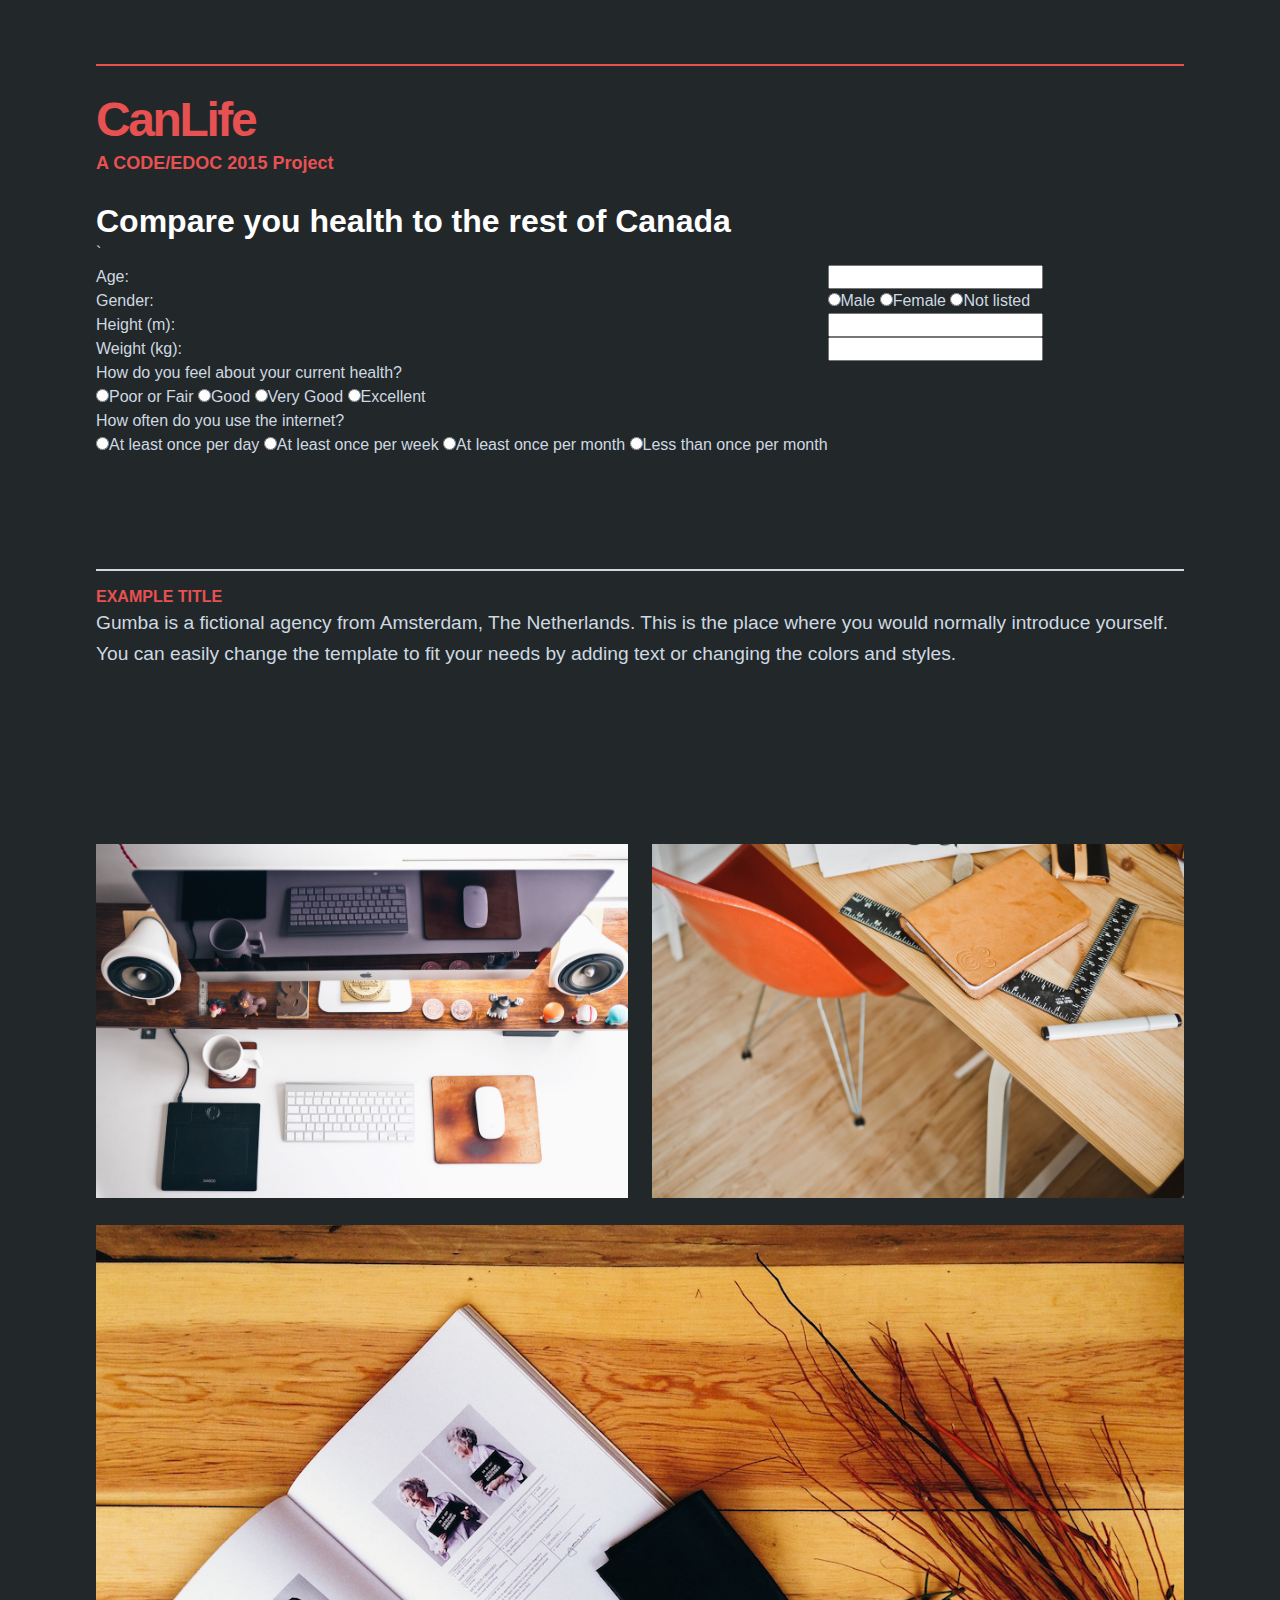
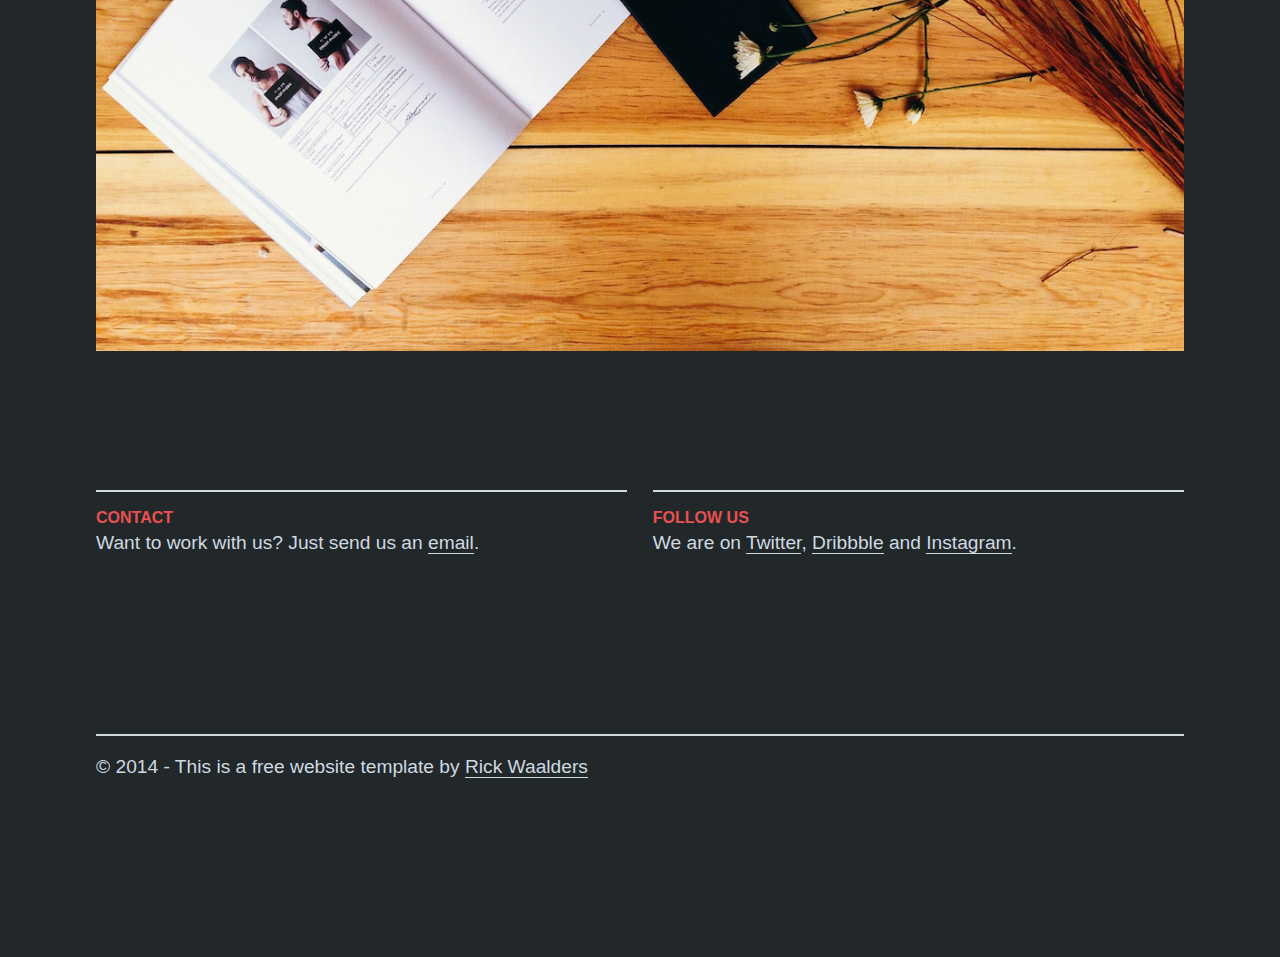
==== index.html @ 228ce1e8 "Initial commit" ====
<!doctype html>
<html>
<head>
	<meta charset="utf-8">
	<meta http-equiv="X-UA-Compatible" content="IE=edge">
	<meta name="viewport" content="width=device-width, initial-scale=1.0">

	<link rel="shortcut icon" href="img/favicon.ico"> 
	<link rel="stylesheet" href="css/vendor/fluidbox.min.css">
	<link rel="stylesheet" href="css/main.css">

	<title>Gumba Template</title>

</head>
<body>


	<header>

		<div id="logo-container">
			<div id="logo"><a href="/">CanLife</a></div>
			<div id="subtitle">A CODE/EDOC 2015 Project</div>
		</div>
<!-- 		<nav>
			<ul>
				<li><a href="#">Link 1</a></li>
				<li><a href="#">Link 2</a></li>
				<li><a href="#">Link 3</a></li> 
				<li><a href="mailto:your@address.com" class="bordered">Contact</a></li>
			</ul>
		</nav> -->

	</header>

	<div id="content">

		<section class="intro">
        	<br />
			<h2>Compare you health to the rest of Canada</h2>
            <table>
            	<form action="results.php" method="post">
                	<tr>
                		<td><label for="age">Age:</label></td>
                        <td><input type="number" name="age" /></td>
                    </tr>
                    <tr>
                    	<td><label for="gender">Gender: </label></td>
                        <td><input type="radio" name="gender" value="Male">Male
                        <input type="radio" name="gender" value="Female">Female
                        <input type="radio" name="gender" value="Other">Not listed</td>
                    </tr>
                    <tr>
                    	<td><label for="height">Height (m): </label></td>
                        <td><input type="number" name="height" /></td>
                    </tr>
                    <tr>
                    	<td><label for="weight">Weight (kg): </label></td>
                        <td><input type="number" name="weight" /></td>
                    </tr>
                    <tr>
                    	<td><label for="self-rate">How do you feel about your current health?</label></td>
                    </tr>
                    <tr>
                    	<td><input type="radio" name="self-rate" value="PoorFair">Poor or Fair
                        <input type="radio" name="self-rate" value="Good">Good
                        <input type="radio" name="self-rate" value="VGood">Very Good
                        <input type="radio" name="self-rate" value="Excellent">Excellent</td>
                    </tr>
                    <tr>
                    	<td><label for"internet-use">How often do you use the internet?</label></td>
                    </tr>
                    <tr>
`						<td><input type="radio" name="internet-use" value="once-per-day">At least once per day
                        <input type="radio" name="internet-use" value="once-per-week">At least once per week
                        <input type="radio" name="internet-use" value="once-per-month">At least once per month
                        <input type="radio" name="internet-use" value="less-per-month">Less than once per month</td>
                    </tr>
                </form>
            </table>
		</section>

		<section class="row">
			<div class="col-full">
				<h2>Example title</h2>
				<p>
					Gumba is a fictional agency from Amsterdam, The Netherlands. This is the place where you would normally introduce yourself. You can easily change the template to fit your needs by adding text or changing the colors and styles.
				</p>
			</div>
		</section>

		<section class="row">
			<div class="photo-grid">
				<a href="img/example-photo-b.jpg" rel="lightbox" class="col-2"><img src="img/example-photo-b.jpg" alt="Example photo"></a>
				<a href="img/example-photo-c.jpg" rel="lightbox" class="col-2"><img src="img/example-photo-c.jpg" alt="Example photo"></a>
				<a href="img/example-photo-a.jpg" rel="lightbox" class="col-1"><img src="img/example-photo-a.jpg" alt="Example photo"></a>
			</div>
		</section>


		<section class="row">
			<div class="col">
				<h2>Contact</h2>
				<p>
					Want to work with us? Just send us an <a href="mailto:#">email</a>.
				</p>
			</div>
			<div class="col">
				<h2>Follow us</h2>
				<p>
					We are on <a href="http://twitter.com/rickwaalders">Twitter</a>, <a href="http://dribbble.com/rickwaalders">Dribbble</a> and <a href="http://instagram.com/rickwaalders">Instagram</a>.
				</p>
			</div>
		</section>


		<section class="row">
			<div class="col-full">
				<p>
					© 2014 - This is a free website template by <a href="http://www.pixelsbyrick.com">Rick Waalders</a>
				</p>
			</div>
		</section>
 
	</div>

	<script src="//ajax.googleapis.com/ajax/libs/jquery/1.11.0/jquery.min.js"></script>
	<script>
	if (!window.jQuery) 
	{
	    document.write('<script src="js/vendor/jquery.1.11.min.js"><\/script>');
	}
	</script>

	<script src="js/vendor/jquery.fluidbox.min.js"></script>
	<script src="js/main.js"></script>

	<script>
	  (function(i,s,o,g,r,a,m){i['GoogleAnalyticsObject']=r;i[r]=i[r]||function(){
	  (i[r].q=i[r].q||[]).push(arguments)},i[r].l=1*new Date();a=s.createElement(o),
	  m=s.getElementsByTagName(o)[0];a.async=1;a.src=g;m.parentNode.insertBefore(a,m)
	  })(window,document,'script','//www.google-analytics.com/analytics.js','ga');

	  ga('create', 'YOUR_GOOGLE_ANALYTICS_ID', 'auto');
	  ga('send', 'pageview');

	</script>

</body>
</html>
---- css/vendor/fluidbox.min.css ----
.fluidbox{outline:0}.hidden{display:none}.fluidbox-overlay{background-color:rgba(255,255,255,.85);cursor:pointer;cursor:-webkit-zoom-out;cursor:-moz-zoom-out;opacity:0;position:fixed;top:0;left:0;bottom:0;right:0;transition:all .25s ease-in-out}.fluidbox-wrap{background-position:center center;background-size:cover;margin:0 auto;position:relative;transition:all .25s ease-in-out}.fluidbox-ghost{background-size:cover;background-position:center center;position:absolute;transition:all .25s ease-in-out}.fluidbox-closed .fluidbox-ghost{-webkit-transition-property:top,left,opacity,-webkit-transform;-moz-transition-property:top,left,opacity,-moz-transform;-o-transition-property:top,left,opacity,-o-transform;transition-property:top,left,opacity,transform;transition-delay:0,0,.25s,0}.fluidbox-closed .fluidbox-wrap img{transition-property:opacity;transition-delay:.25s;transition-duration:0s}
---- css/main.css ----
html, body, div, span, object, iframe,
h1, h2, h3, h4, h5, h6, p, blockquote, pre,
abbr, address, cite, code,
del, dfn, em, img, ins, kbd, q, samp,
small, strong, sub, sup, var,
b, i,
dl, dt, dd, ol, ul, li,
fieldset, form, label, legend,
table, caption, tbody, tfoot, thead, tr, th, td,
article, aside, canvas, details, figcaption, figure,
footer, header, hgroup, menu, nav, section, summary,
time, mark, audio, video {
  margin: 0;
  padding: 0;
  border: 0;
  outline: 0;
  vertical-align: baseline;
  background: transparent;
}

html, body {
  font-size: 100%;
}

article, aside, details, figcaption, figure, footer, header, hgroup, nav, section {
  display: block;
}

audio, canvas, video {
  display: inline-block;
}

audio:not([controls]) {
  display: none;
}

[hidden] {
  display: none;
}

html {
  font-size: 100%;
  -webkit-text-size-adjust: 100%;
  -ms-text-size-adjust: 100%;
}

html, button, input, select, textarea {
  font-family: sans-serif;
}

a:focus {
  outline: thin dotted;
  outline: 5px auto -webkit-focus-ring-color;
  outline-offset: -2px;
}
a:hover, a:active {
  outline: 0;
}

abbr[title] {
  border-bottom: 1px dotted;
}

b, strong {
  font-weight: bold;
}

blockquote {
  margin: 1em 40px;
}

dfn {
  font-style: italic;
}

mark {
  background: #ff0;
  color: #000;
}

pre, code, kbd, samp {
  font-family: monospace, serif;
  _font-family: 'courier new', monospace;
  font-size: 1em;
}

pre {
  white-space: pre;
  white-space: pre-wrap;
  word-wrap: break-word;
}

blockquote, q {
  quotes: none;
}
blockquote:before, blockquote:after, q:before, q:after {
  content: '';
  content: none;
}

small {
  font-size: 75%;
}

sub, sup {
  font-size: 75%;
  line-height: 0;
  position: relative;
  vertical-align: baseline;
}

sup {
  top: -0.5em;
}

sub {
  bottom: -0.25em;
}

nav ul, nav ol {
  list-style: none;
  list-style-image: none;
}

img {
  border: 0;
  height: auto;
  max-width: 100%;
  -ms-interpolation-mode: bicubic;
}

svg:not(:root) {
  overflow: hidden;
}

fieldset {
  border: 1px solid #c0c0c0;
  margin: 0 2px;
  padding: 0.35em 0.625em 0.75em;
}

legend {
  border: 0;
  padding: 0;
  white-space: normal;
}

button, input, select, textarea {
  font-size: 100%;
  margin: 0;
  vertical-align: baseline;
}

button, input {
  line-height: normal;
}

button, input[type="button"], input[type="reset"], input[type="submit"] {
  cursor: pointer;
  -webkit-appearance: button;
}

button[disabled], input[disabled] {
  cursor: default;
}

input[type="checkbox"], input[type="radio"] {
  box-sizing: border-box;
  padding: 0;
}

input[type="search"] {
  -webkit-appearance: textfield;
  -moz-box-sizing: content-box;
  -webkit-box-sizing: content-box;
  box-sizing: content-box;
}

input[type="search"]::-webkit-search-decoration, input[type="search"]::-webkit-search-cancel-button {
  -webkit-appearance: none;
}

button::-moz-focus-inner, input::-moz-focus-inner {
  border: 0;
  padding: 0;
}

textarea {
  overflow: auto;
  vertical-align: top;
}

table {
  border-collapse: collapse;
  border-spacing: 0;
}

/* Neat 1.7.0
 * http://neat.bourbon.io
 * Copyright 2012-2014 thoughtbot, inc.
 * MIT License */
html {
  -webkit-box-sizing: border-box;
  -moz-box-sizing: border-box;
  box-sizing: border-box;
}

*, *:before, *:after {
  -webkit-box-sizing: inherit;
  -moz-box-sizing: inherit;
  box-sizing: inherit;
}

body {
  -webkit-font-feature-settings: "kern", "liga", "frac", "pnum";
  -moz-font-feature-settings: "kern", "liga", "frac", "pnum";
  -ms-font-feature-settings: "kern", "liga", "frac", "pnum";
  font-feature-settings: "kern", "liga", "frac", "pnum";
  -webkit-font-smoothing: antialiased;
  text-rendering: optimizeLegibility;
  background-color: #22272a;
  color: #ced9e0;
  font-family: "font-family: " Helvetica Neue ",Helvetica,Arial,sans-serif";
  font-size: 1em;
  line-height: 1.5;
}

h1,
h2,
h3,
h4,
h5,
h6 {
  font-family: "font-family: " Helvetica Neue ",Helvetica,Arial,sans-serif";
  line-height: 1.25;
  margin: 0;
  color: #fff;
}

h1 {
  font-size: 2.25em;
}

h2 {
  font-size: 2em;
}

h3 {
  font-size: 1.75em;
}

h4 {
  font-size: 1.5em;
}

h5 {
  font-size: 1.25em;
}

h6 {
  font-size: 1em;
}

p {
  margin: 0 0 0.75em;
  font-family: "font-family: " Helvetica Neue ",Helvetica,Arial,sans-serif";
}

a {
  -webkit-transition: color 0.1s linear;
  -moz-transition: color 0.1s linear;
  transition: color 0.1s linear;
  color: #ced9e0;
  text-decoration: none;
}
a:hover {
  color: #9fb5c2;
  border-color: #9fb5c2;
}
a:active, a:focus {
  color: #9fb5c2;
  border-color: #9fb5c2;
  outline: none;
}

header {
  color: #fff;
}

hr {
  border-bottom: 1px solid #ddd;
  border-left: none;
  border-right: none;
  border-top: none;
  margin: 1.5em 0;
}

img,
picture {
  margin: 0;
  max-width: 100%;
}

blockquote {
  border-left: 2px solid #ddd;
  color: #fdfdfe;
  margin: 1.5em 0;
  padding-left: 0.75em;
}

cite {
  color: white;
  font-style: italic;
}
cite:before {
  content: "\2014 \00A0";
}

body {
  padding-left: 1em;
  padding-right: 1em;
}

a {
  border-bottom: 1px solid #ced9e0;
}

a:hover {
  color: #e85151;
}

header {
  max-width: 68em;
  margin-left: auto;
  margin-right: auto;
  margin-top: 4em;
  border-top: 2px solid #e85151;
  opacity: 0;
  -webkit-transform: translateY(50px);
  -moz-transform: translateY(50px);
  -ms-transform: translateY(50px);
  -o-transform: translateY(50px);
  transform: translateY(50px);
  -webkit-transition: all 1200ms ease;
  -moz-transition: all 1200ms ease;
  transition: all 1200ms ease;
  -webkit-transition-delay: 50ms;
  -moz-transition-delay: 50ms;
  transition-delay: 50ms;
}
header:after {
  content: "";
  display: table;
  clear: both;
}
@media screen and (max-width: 540px) {
  header {
    margin-top: 2em;
  }
}
header #logo-container {
  float: left;
  display: block;
  margin-right: 2.35765%;
  width: 48.82117%;
}
header #logo-container:last-child {
  margin-right: 0;
}
@media screen and (max-width: 540px) {
  header #logo-container {
    float: left;
    display: block;
    margin-right: 7.42297%;
    width: 100%;
  }
  header #logo-container:last-child {
    margin-right: 0;
  }
}
header #logo-container #logo {
  padding-top: 0.5em;
  font-weight: bold;
  font-size: 48px;
  line-height: 60px;
  letter-spacing: -0.05em;
  float: none;
}
header #logo-container #subtitle {
  color: #e85151;
  font-weight: bold;
  font-size: 18px;
}
header a {
  color: #e85151;
  text-decoration: none;
  border: none;
}
header a:hover {
  color: #d11c1c;
  border-color: #d11c1c;
}
header a:active, header a:focus {
  color: #d11c1c;
  border-color: #d11c1c;
}
header nav {
  text-align: right;
  float: left;
  display: block;
  margin-right: 2.35765%;
  width: 74.41059%;
}
header nav:last-child {
  margin-right: 0;
}
@media screen and (max-width: 540px) {
  header nav {
    text-align: left;
    margin-top: 1em;
    float: left;
    display: block;
    margin-right: 7.42297%;
    width: 100%;
  }
  header nav:last-child {
    margin-right: 0;
  }
}
header nav ul {
  padding-top: 0.5em;
  line-height: 60px;
}
header nav ul li {
  display: inline-block;
  margin-left: 1em;
}
@media screen and (max-width: 540px) {
  header nav ul li {
    margin-left: 0;
    margin-right: 1em;
  }
}
header nav ul li a {
  font-weight: bold;
}
header nav ul li a.bordered {
  border-radius: 0.2em;
  padding: 0.4em;
  padding-left: 0.8em;
  padding-right: 0.8em;
  border: 2px solid #e85151;
}

#content {
  max-width: 68em;
  margin-left: auto;
  margin-right: auto;
  padding-bottom: 2em;
  opacity: 0;
  -webkit-transform: translateY(50px);
  -moz-transform: translateY(50px);
  -ms-transform: translateY(50px);
  -o-transform: translateY(50px);
  transform: translateY(50px);
  -webkit-transition: all 1200ms ease;
  -moz-transition: all 1200ms ease;
  transition: all 1200ms ease;
  -webkit-transition-delay: 350ms;
  -moz-transition-delay: 350ms;
  transition-delay: 350ms;
}
#content:after {
  content: "";
  display: table;
  clear: both;
}
#content section.intro {
  max-width: 68em;
  margin-left: auto;
  margin-right: auto;
  margin-bottom: 5em;
}
#content section.intro:after {
  content: "";
  display: table;
  clear: both;
}
@media screen and (max-width: 540px) {
  #content section.intro {
    margin-bottom: 1em;
  }
}
#content section.intro h1 {
  font-size: 8em;
  border-top: 2px solid #fff;
  letter-spacing: -0.05em;
  margin-top: 1.2em;
  margin-bottom: 1em;
}
@media screen and (max-width: 540px) {
  #content section.intro h1 {
    font-size: 4em;
    line-height: 1.2em;
    padding-top: 0.4em;
  }
}
#content section.intro h1 span.nl {
  display: none;
}
@media screen and (max-width: 540px) {
  #content section.intro h1 span.nl {
    display: block;
  }
}
#content section.intro p {
  font-size: 2.0em;
  line-height: 1.5em;
  letter-spacing: 0.02em;
}
#content section.row {
  max-width: 68em;
  margin-left: auto;
  margin-right: auto;
  padding-top: 2em;
  padding-bottom: 5em;
}
#content section.row:after {
  content: "";
  display: table;
  clear: both;
}
#content section.row h2 {
  text-transform: uppercase;
  font-size: 1.0em;
  font-weight: bold;
  color: #e85151;
  margin-bottom: 0.05em;
}
#content section.row p {
  font-size: 1.2em;
  line-height: 1.6em;
}
#content section.row .col, #content section.row .col-full {
  float: left;
  display: block;
  margin-right: 2.35765%;
  width: 48.82117%;
  border-top: 2px solid #ced9e0;
  padding-top: 1em;
  padding-bottom: 3em;
}
#content section.row .col:last-child, #content section.row .col-full:last-child {
  margin-right: 0;
}
@media screen and (max-width: 540px) {
  #content section.row .col, #content section.row .col-full {
    float: left;
    display: block;
    margin-right: 7.42297%;
    width: 100%;
  }
  #content section.row .col:last-child, #content section.row .col-full:last-child {
    margin-right: 0;
  }
}
#content section.row .col-full {
  float: left;
  display: block;
  margin-right: 2.35765%;
  width: 100%;
}
#content section.row .col-full:last-child {
  margin-right: 0;
}
@media screen and (max-width: 540px) {
  #content section.row .col-full {
    float: left;
    display: block;
    margin-right: 7.42297%;
    width: 100%;
  }
  #content section.row .col-full:last-child {
    margin-right: 0;
  }
}
#content .photo-grid {
  display: -webkit-box;
  display: -moz-box;
  display: box;
  display: -webkit-flex;
  display: -moz-flex;
  display: -ms-flexbox;
  display: flex;
  -webkit-flex-flow: row wrap;
  -moz-flex-flow: row wrap;
  flex-flow: row wrap;
  -webkit-box-pack: justify;
  -moz-box-pack: justify;
  box-pack: justify;
  -webkit-justify-content: space-between;
  -moz-justify-content: space-between;
  -ms-justify-content: space-between;
  -o-justify-content: space-between;
  justify-content: space-between;
  -ms-flex-pack: justify;
}
#content .photo-grid a {
  margin-bottom: 20px;
  border: none;
  text-decoration: none;
}
#content .photo-grid a.col-1 {
  width: 100%;
}
#content .photo-grid a.col-2 {
  width: 49%;
  width: calc(50% - 12px);
}
#content .photo-grid a.col-3 {
  width: 32%;
  width: calc(33.33333% - 16px);
}
@media screen and (max-width: 540px) {
  #content .photo-grid a {
    margin-bottom: 10px;
  }
  #content .photo-grid a.col-2 {
    width: 49%;
    width: calc(50% - 7px);
  }
}

.loaded header {
  -webkit-transform: none;
  -moz-transform: none;
  -ms-transform: none;
  -o-transform: none;
  transform: none;
  opacity: 1;
}
.loaded #content {
  -webkit-transform: none;
  -moz-transform: none;
  -ms-transform: none;
  -o-transform: none;
  transform: none;
  opacity: 1;
}

/*# sourceMappingURL=main.css.map */
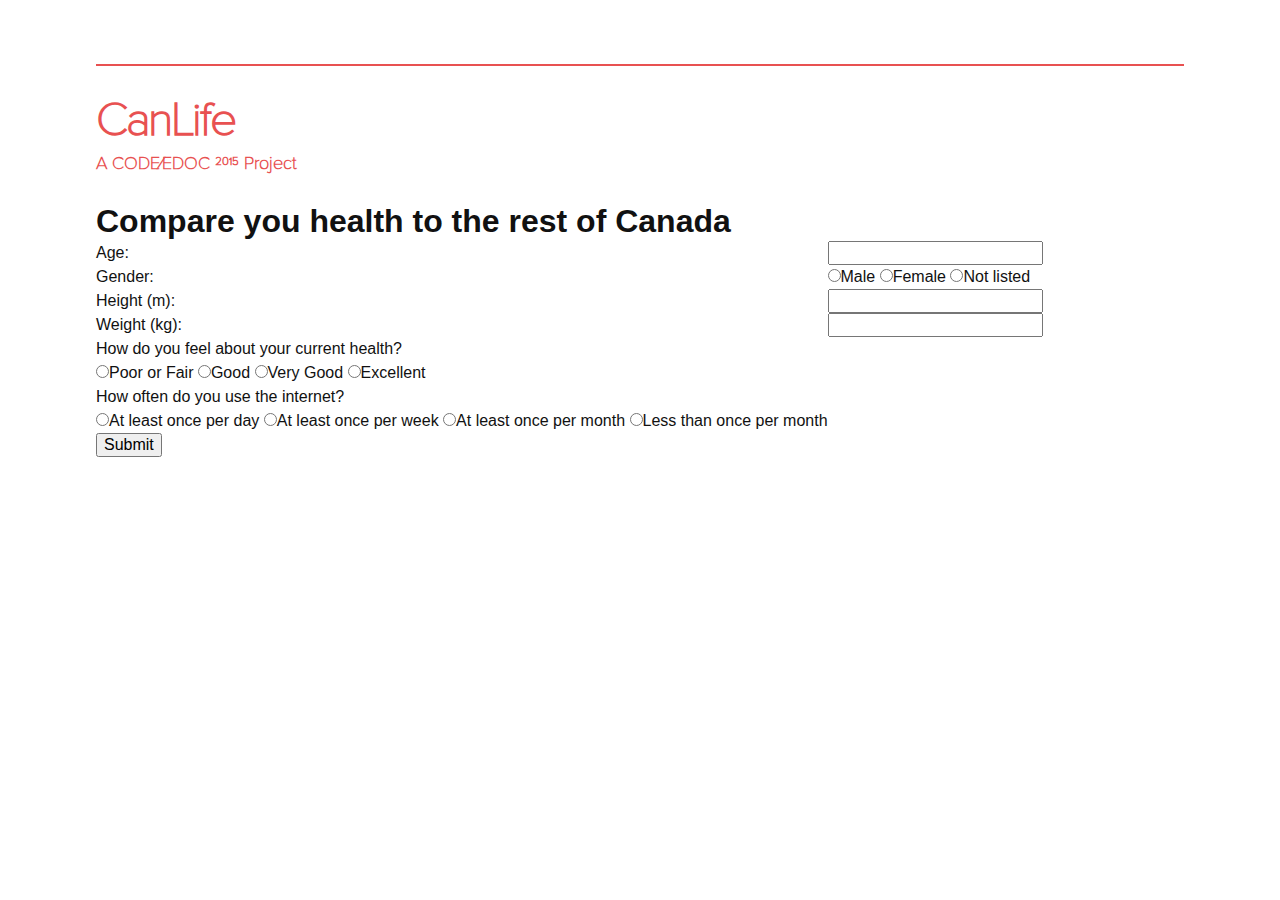
==== commit 3459ae7c: "Fonts and style changes" ====
--- a/index.html
+++ b/index.html
@@ -18,7 +18,7 @@
 	<header>
 
 		<div id="logo-container">
-			<div id="logo"><a href="/">CanLife</a></div>
+			<div id="logo" style="font-family:Proxima_Thin"><a href="/">CanLife</a></div>
 			<div id="subtitle">A CODE/EDOC 2015 Project</div>
 		</div>
 <!-- 		<nav>
@@ -37,7 +37,7 @@
 		<section class="intro">
         	<br />
 			<h2>Compare you health to the rest of Canada</h2>
-            <table>
+            <table cellpadding="1">
             	<form action="results.php" method="post">
                 	<tr>
                 		<td><label for="age">Age:</label></td>
@@ -70,16 +70,19 @@
                     	<td><label for"internet-use">How often do you use the internet?</label></td>
                     </tr>
                     <tr>
-`						<td><input type="radio" name="internet-use" value="once-per-day">At least once per day
+						<td><input type="radio" name="internet-use" value="once-per-day">At least once per day
                         <input type="radio" name="internet-use" value="once-per-week">At least once per week
                         <input type="radio" name="internet-use" value="once-per-month">At least once per month
                         <input type="radio" name="internet-use" value="less-per-month">Less than once per month</td>
+                    </tr>
+                    <tr>
+                        <td><input type="submit" /></td>
                     </tr>
                 </form>
             </table>
 		</section>
 
-		<section class="row">
+		<!--<section class="row">
 			<div class="col-full">
 				<h2>Example title</h2>
 				<p>
@@ -119,7 +122,7 @@
 					© 2014 - This is a free website template by <a href="http://www.pixelsbyrick.com">Rick Waalders</a>
 				</p>
 			</div>
-		</section>
+		</section>-->
  
 	</div>
 
--- a/css/main.css
+++ b/css/main.css
@@ -18,6 +18,62 @@
   background: transparent;
 }
 
+@font-face {
+	font-family: 'Brandon_Bold';
+	src: url('fonts/Brandon_bld.eot');
+	src: local('☺'), url('fonts/Brandon_bld.woff') format('woff'), url('fonts/Brandon_bld.ttf') format('truetype'), url('fonts/Brandon_bld.svg') format('svg');
+	font-weight: normal;
+	font-style: normal;
+}
+
+@font-face {
+	font-family: 'Brandon_Blk';
+	src: url('../fonts/Brandon_blk.eot');
+	src: local('☺'), url('../fonts/Brandon_blk.woff') format('woff'), url('../fonts/Brandon_blk.ttf') format('truetype'), url('../fonts/Brandon_blk.svg') format('svg');
+	font-weight: normal;
+	font-style: normal;
+}
+
+@font-face {
+	font-family: 'Proxima';
+	src: url('../fonts/Mark Simonson - Proxima Nova Regular.eot');
+	src: local('☺'), url('../fonts/Mark Simonson - Proxima Nova Regular.woff') format('woff'), url('../fonts/Mark Simonson - Proxima Nova Regular.ttf') format('truetype'), url('../fonts/Mark Simonson - Proxima Nova Regular.svg') format('svg');
+	font-weight: normal;
+	font-style: normal;
+}
+
+@font-face {
+	font-family: 'Proxima_bold';
+	src: url('../fonts/Mark Simonson - Proxima Nova Bold.eot');
+	src: local('☺'), url('../fonts/Mark Simonson - Proxima Nova Bold.woff') format('woff'), url('../fonts/Mark Simonson - Proxima Nova Bold.ttf') format('truetype'), url('../fonts/Mark Simonson - Proxima Nova Bold.svg') format('svg');
+	font-weight: normal;
+	font-style: normal;
+}
+
+@font-face {
+	font-family: 'Proxima_Xbold';
+	src: url('../fonts/Mark Simonson - Proxima Nova Extrabold.eot');
+	src: local('☺'), url('../fonts/Mark Simonson - Proxima Nova Extrabold.woff') format('woff'), url('../fonts/Mark Simonson - Proxima Nova Extrabold.ttf') format('truetype'), url('../fonts/Mark Simonson - Proxima Nova Extrabold.svg') format('svg');
+	font-weight: normal;
+	font-style: normal;
+}
+
+@font-face {
+	font-family: 'Proxima_Thin';
+	src: url('../fonts/Mark Simonson - Proxima Nova Thin.eot');
+	src: local('☺'), url('../fonts/Mark Simonson - Proxima Nova Thin.woff') format('woff'), url('../fonts/Mark Simonson - Proxima Nova Thin.ttf') format('truetype'), url('../fonts/Mark Simonson - Proxima Nova Thin.svg') format('svg');
+	font-weight: normal;
+	font-style: normal;
+}
+
+@font-face {
+	font-family: 'Brandon';
+	src: url('fonts/Brandon_reg.eot');
+	src: local('☺'), url('../fonts/Brandon_reg.woff') format('woff'), url('../fonts/Brandon_reg.ttf') format('truetype'), url('../fonts/Brandon_reg.svg') format('svg');
+	font-weight: normal;
+	font-style: normal;
+}
+
 html, body {
   font-size: 100%;
 }
@@ -218,8 +274,8 @@
   font-feature-settings: "kern", "liga", "frac", "pnum";
   -webkit-font-smoothing: antialiased;
   text-rendering: optimizeLegibility;
-  background-color: #22272a;
-  color: #ced9e0;
+  background-color: #fff;
+  color: #111;
   font-family: "font-family: " Helvetica Neue ",Helvetica,Arial,sans-serif";
   font-size: 1em;
   line-height: 1.5;
@@ -234,7 +290,7 @@
   font-family: "font-family: " Helvetica Neue ",Helvetica,Arial,sans-serif";
   line-height: 1.25;
   margin: 0;
-  color: #fff;
+  color: #111;
 }
 
 h1 {
@@ -263,7 +319,7 @@
 
 p {
   margin: 0 0 0.75em;
-  font-family: "font-family: " Helvetica Neue ",Helvetica,Arial,sans-serif";
+  font-family: Proxima;
 }
 
 a {
@@ -363,6 +419,7 @@
   display: block;
   margin-right: 2.35765%;
   width: 48.82117%;
+  font-family:Proxima_Thin;
 }
 header #logo-container:last-child {
   margin-right: 0;
@@ -385,6 +442,7 @@
   line-height: 60px;
   letter-spacing: -0.05em;
   float: none;
+  font-family:Proxima_Thin;
 }
 header #logo-container #subtitle {
   color: #e85151;
@@ -395,6 +453,7 @@
   color: #e85151;
   text-decoration: none;
   border: none;
+  font-family:Proxima_Thin;
 }
 header a:hover {
   color: #d11c1c;
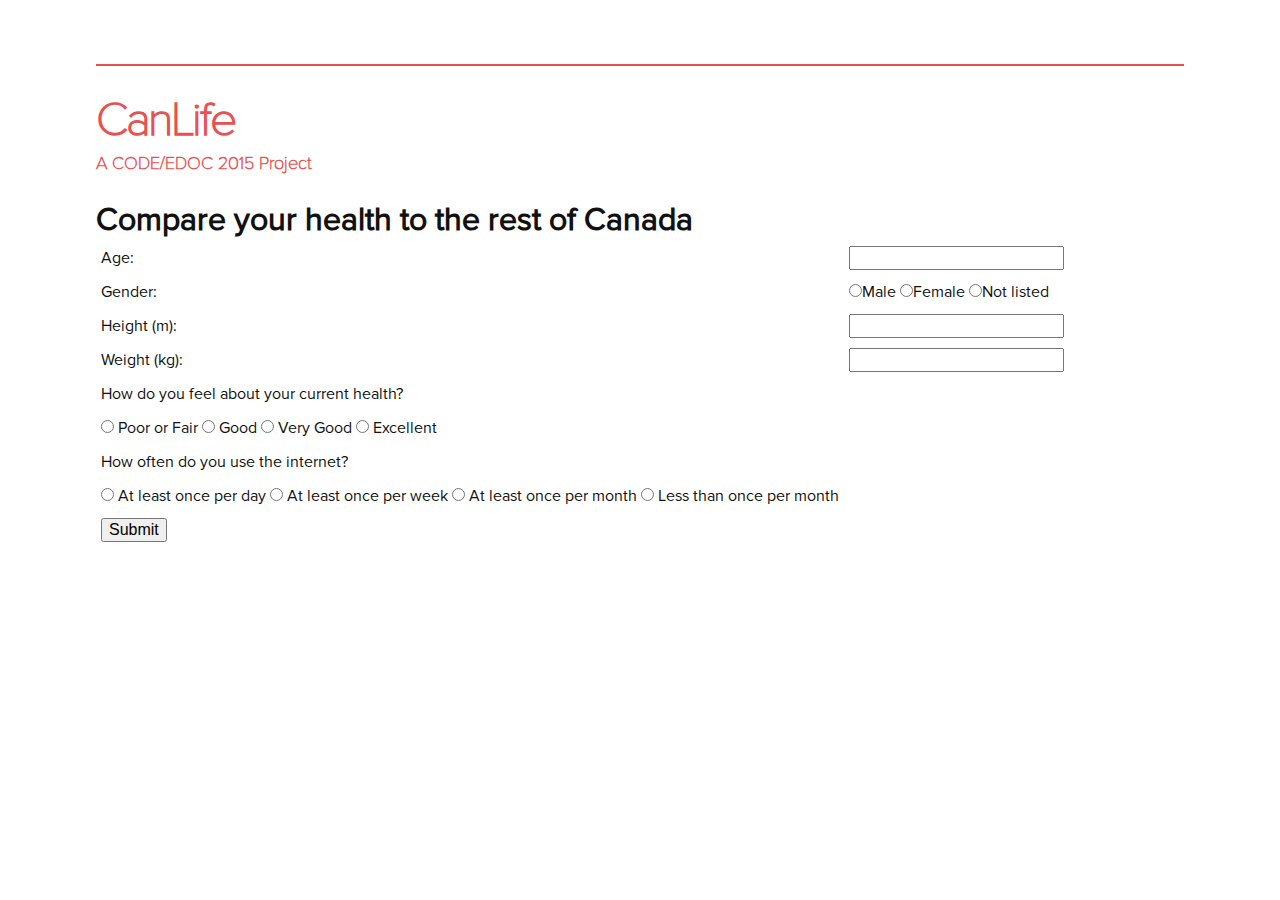
==== commit 23137454: "Basic Submission Processing" ====
--- a/index.html
+++ b/index.html
@@ -9,7 +9,7 @@
 	<link rel="stylesheet" href="css/vendor/fluidbox.min.css">
 	<link rel="stylesheet" href="css/main.css">
 
-	<title>Gumba Template</title>
+	<title>CanLife</title>
 
 </head>
 <body>
@@ -36,8 +36,8 @@
 
 		<section class="intro">
         	<br />
-			<h2>Compare you health to the rest of Canada</h2>
-            <table cellpadding="1">
+			<h2 style="font-family:Proxima">Compare your health to the rest of Canada</h2>
+            <table id="form">
             	<form action="results.php" method="post">
                 	<tr>
                 		<td><label for="age">Age:</label></td>
@@ -45,35 +45,37 @@
                     </tr>
                     <tr>
                     	<td><label for="gender">Gender: </label></td>
-                        <td><input type="radio" name="gender" value="Male">Male
+                        <td style="width:300px"><input type="radio" name="gender" value="Male">Male
                         <input type="radio" name="gender" value="Female">Female
                         <input type="radio" name="gender" value="Other">Not listed</td>
                     </tr>
                     <tr>
                     	<td><label for="height">Height (m): </label></td>
-                        <td><input type="number" name="height" /></td>
+                        <td style="width:300px"><input type="number" name="height" /></td>
                     </tr>
                     <tr>
                     	<td><label for="weight">Weight (kg): </label></td>
-                        <td><input type="number" name="weight" /></td>
+                        <td style="width:300px"><input type="number" name="weight" /></td>
                     </tr>
                     <tr>
                     	<td><label for="self-rate">How do you feel about your current health?</label></td>
                     </tr>
                     <tr>
-                    	<td><input type="radio" name="self-rate" value="PoorFair">Poor or Fair
-                        <input type="radio" name="self-rate" value="Good">Good
-                        <input type="radio" name="self-rate" value="VGood">Very Good
-                        <input type="radio" name="self-rate" value="Excellent">Excellent</td>
+                    	<td><label><input type="radio" name="self-rate" value="PoorFair">&nbsp;Poor or Fair</label>
+                        <label><input type="radio" name="self-rate" value="Good">&nbsp;Good</label>
+                        <label><input type="radio" name="self-rate" value="VGood">&nbsp;Very Good</label>
+                        <label><input type="radio" name="self-rate" value="Excellent">&nbsp;Excellent</label></td>
+                        <td style="width:0;"></td>
                     </tr>
                     <tr>
                     	<td><label for"internet-use">How often do you use the internet?</label></td>
                     </tr>
                     <tr>
-						<td><input type="radio" name="internet-use" value="once-per-day">At least once per day
-                        <input type="radio" name="internet-use" value="once-per-week">At least once per week
-                        <input type="radio" name="internet-use" value="once-per-month">At least once per month
-                        <input type="radio" name="internet-use" value="less-per-month">Less than once per month</td>
+						<td><label><input type="radio" name="internet-use" value="once-per-day">&nbsp;At least once per day</label>
+                        <label><input type="radio" name="internet-use" value="once-per-week">&nbsp;At least once per week</label>
+                        <label><input type="radio" name="internet-use" value="once-per-month">&nbsp;At least once per month</label>
+                        <label><input type="radio" name="internet-use" value="less-per-month">&nbsp;Less than once per month</label></td>
+                        <td style="width:0;"></td>
                     </tr>
                     <tr>
                         <td><input type="submit" /></td>
--- a/css/main.css
+++ b/css/main.css
@@ -20,8 +20,8 @@
 
 @font-face {
 	font-family: 'Brandon_Bold';
-	src: url('fonts/Brandon_bld.eot');
-	src: local('☺'), url('fonts/Brandon_bld.woff') format('woff'), url('fonts/Brandon_bld.ttf') format('truetype'), url('fonts/Brandon_bld.svg') format('svg');
+	src: url('../fonts/Brandon_bld.eot');
+	src: local('☺'), url('../fonts/Brandon_bld.woff') format('woff'), url('../fonts/Brandon_bld.ttf') format('truetype'), url('../fonts/Brandon_bld.svg') format('svg');
 	font-weight: normal;
 	font-style: normal;
 }
@@ -68,7 +68,7 @@
 
 @font-face {
 	font-family: 'Brandon';
-	src: url('fonts/Brandon_reg.eot');
+	src: url('../fonts/Brandon_reg.eot');
 	src: local('☺'), url('../fonts/Brandon_reg.woff') format('woff'), url('../fonts/Brandon_reg.ttf') format('truetype'), url('../fonts/Brandon_reg.svg') format('svg');
 	font-weight: normal;
 	font-style: normal;
@@ -268,15 +268,15 @@
 }
 
 body {
-  -webkit-font-feature-settings: "kern", "liga", "frac", "pnum";
-  -moz-font-feature-settings: "kern", "liga", "frac", "pnum";
-  -ms-font-feature-settings: "kern", "liga", "frac", "pnum";
-  font-feature-settings: "kern", "liga", "frac", "pnum";
+  -webkit-font-feature-settings: "kern", "liga", "pnum";
+  -moz-font-feature-settings: "kern", "liga", "pnum";
+  -ms-font-feature-settings: "kern", "liga", "pnum";
+  font-feature-settings: "kern", "liga", "pnum";
   -webkit-font-smoothing: antialiased;
   text-rendering: optimizeLegibility;
   background-color: #fff;
   color: #111;
-  font-family: "font-family: " Helvetica Neue ",Helvetica,Arial,sans-serif";
+  font-family: Proxima;
   font-size: 1em;
   line-height: 1.5;
 }
@@ -708,3 +708,11 @@
 }
 
 /*# sourceMappingURL=main.css.map */
+
+#form tr {
+	padding:5px;
+}
+
+#form td {
+	padding:5px;
+}